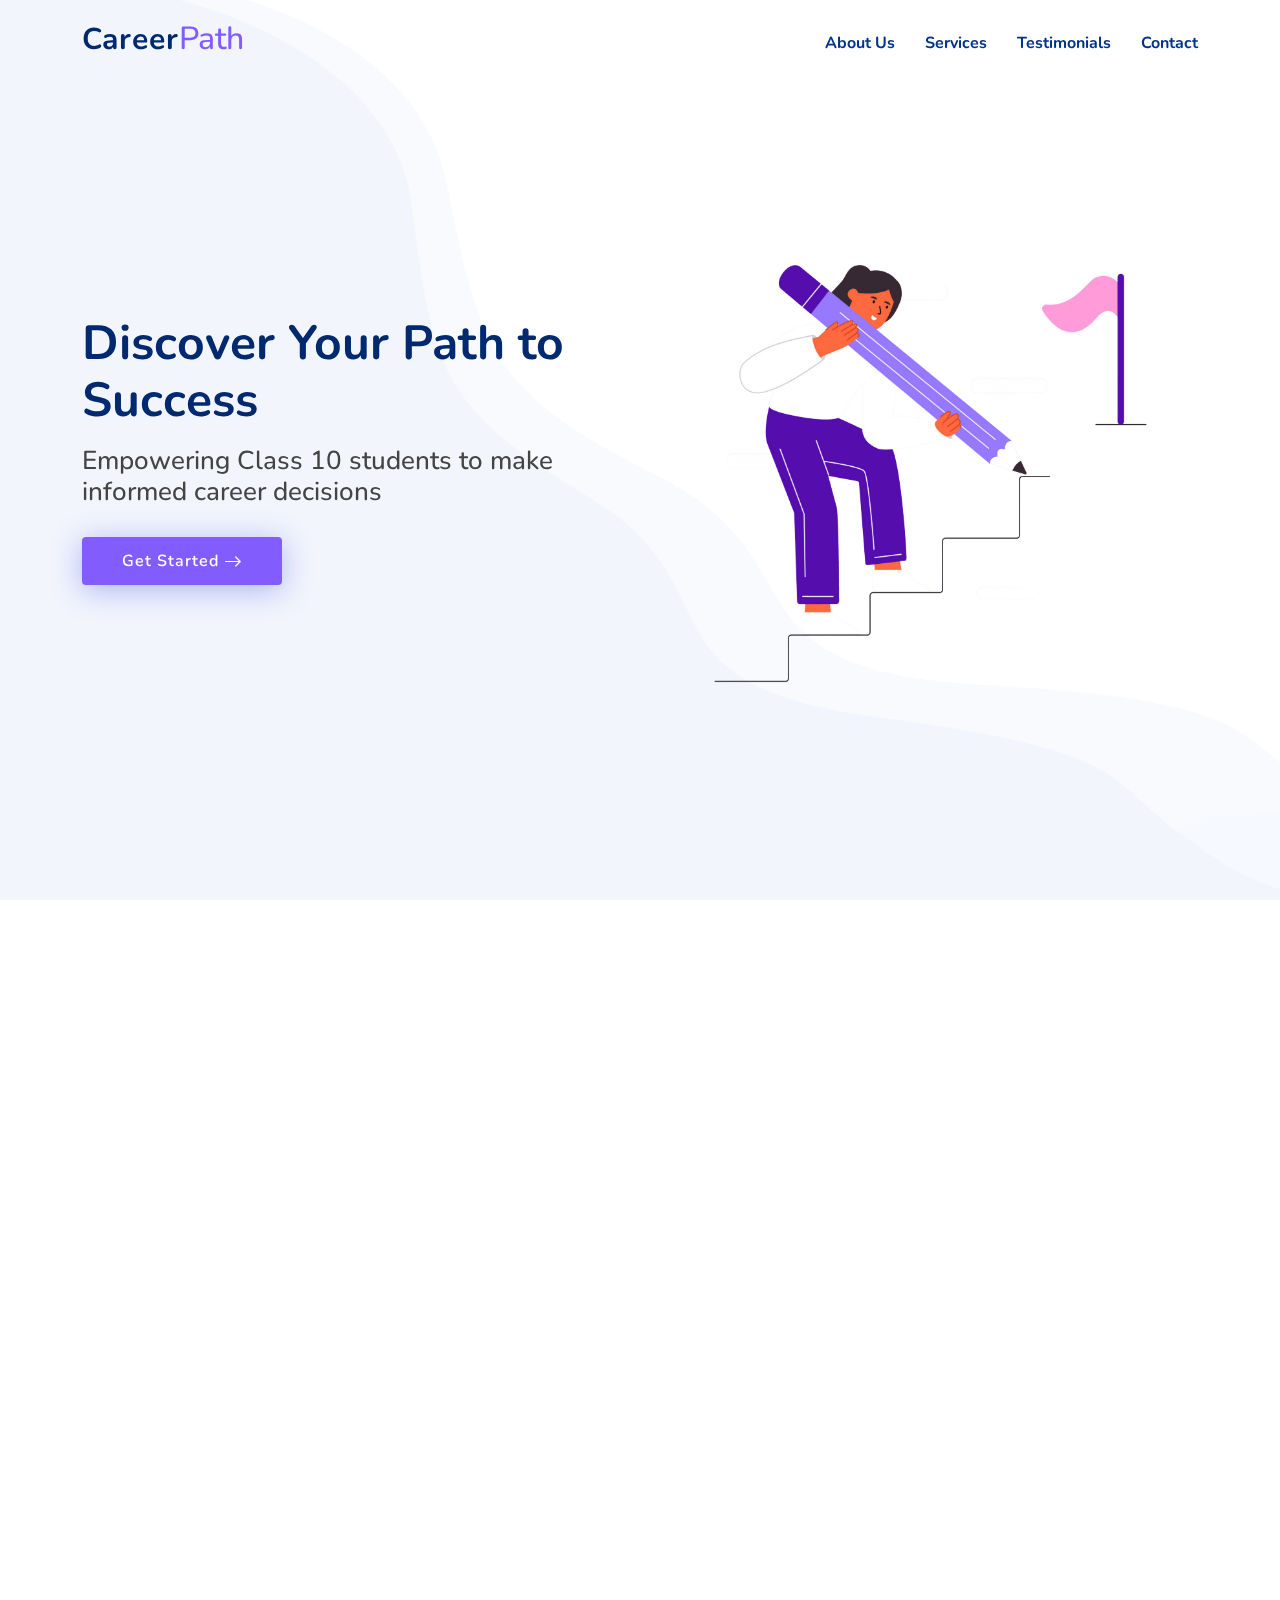
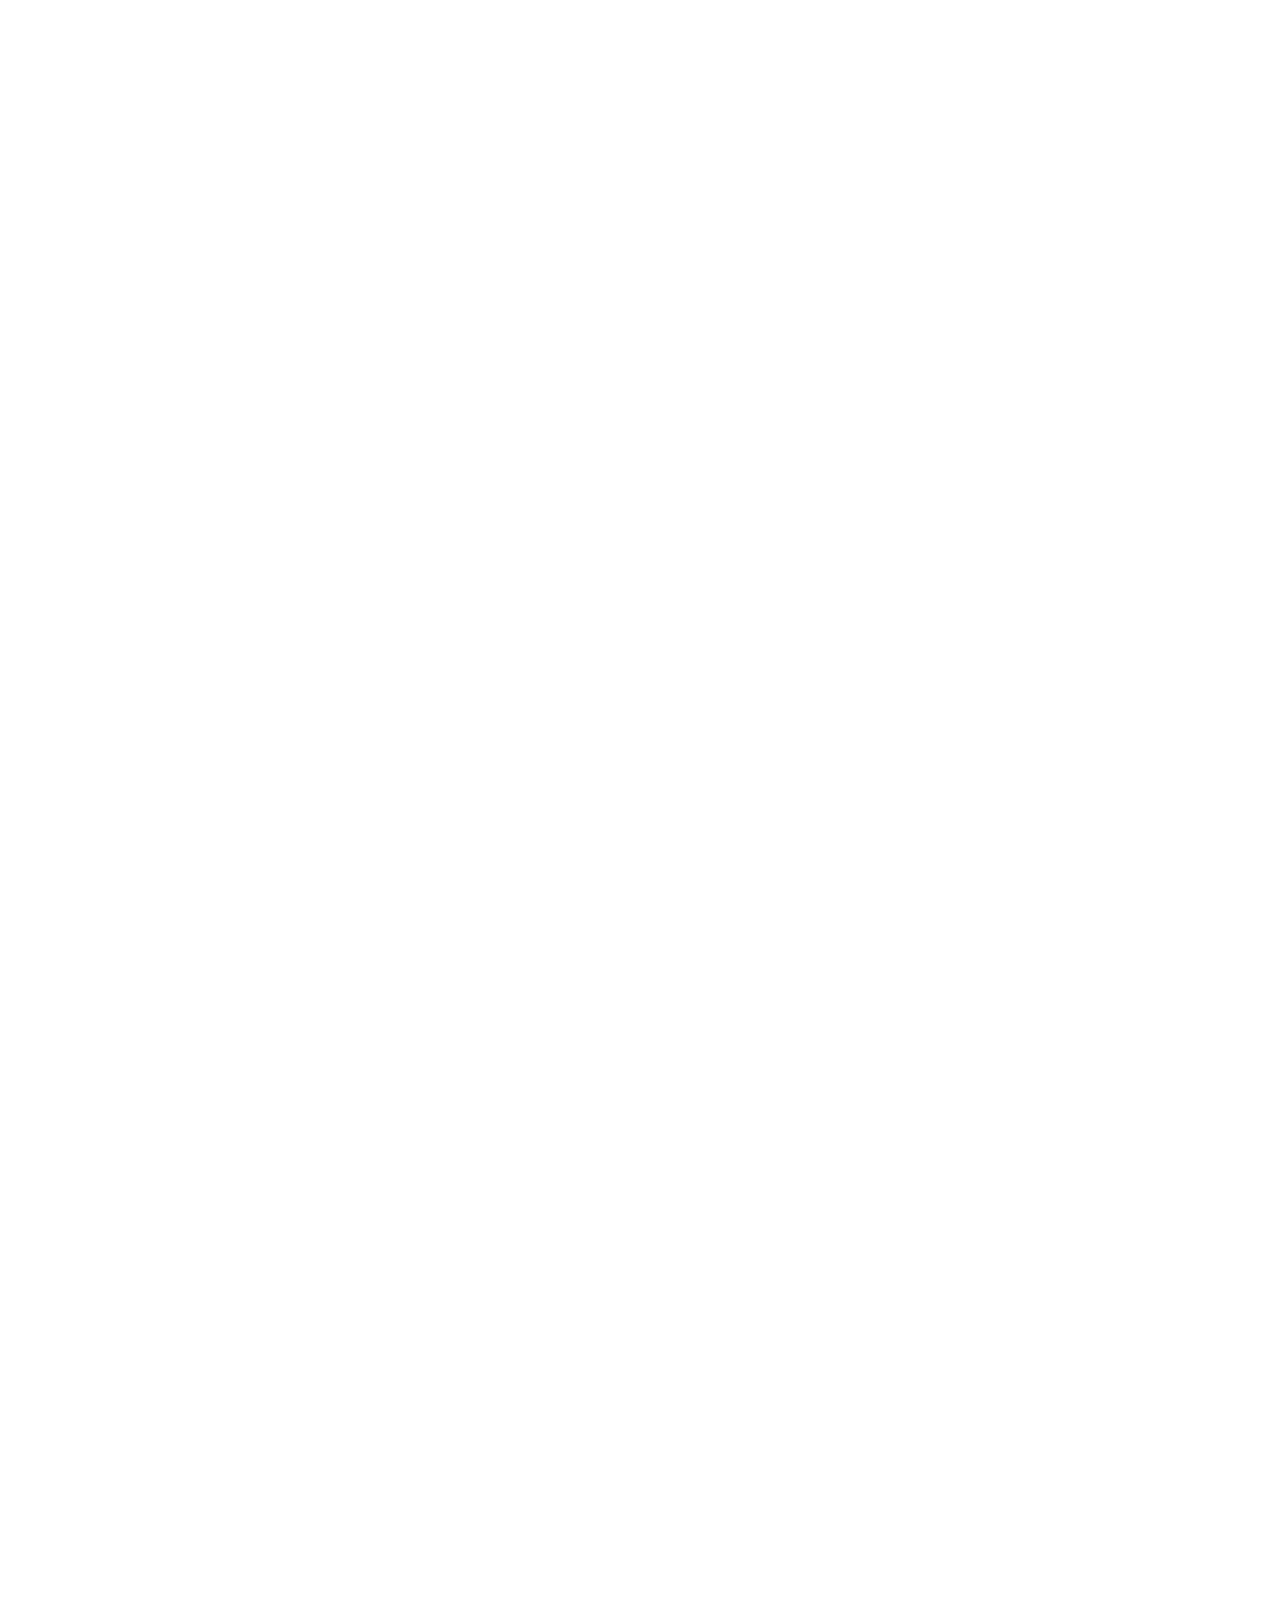
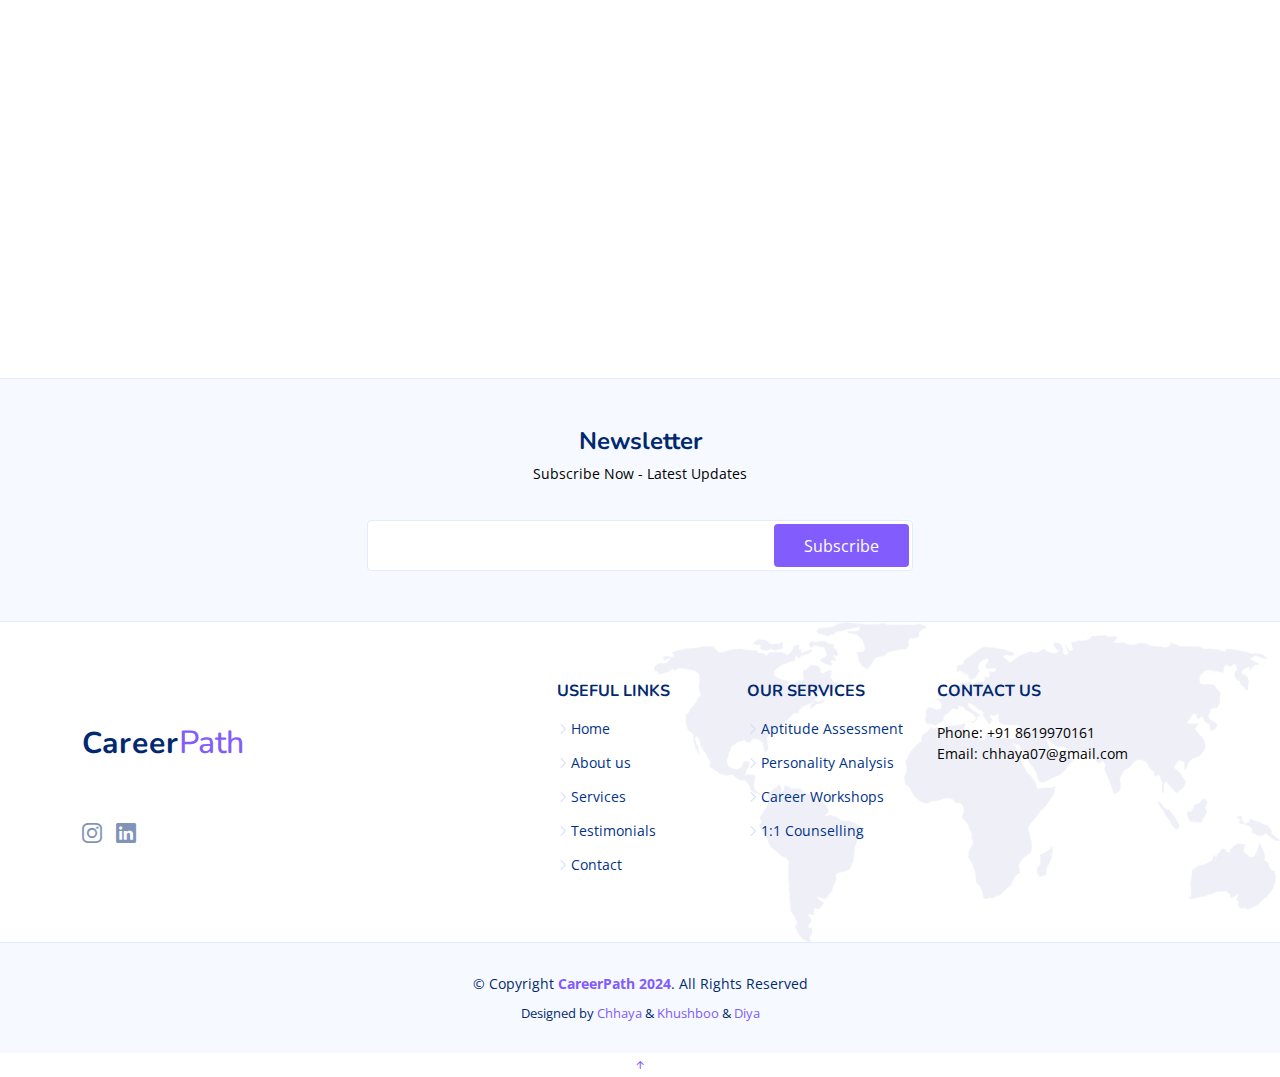
==== index.html @ 7861ffc4 "Add files via upload" ====
<!DOCTYPE html>
<html>
<head>
<title>Career Path</title>
  <!-- Favicons -->
  <link href="assets/img/C.png" rel="icon">
  <link href="assets/img/C.png" rel="apple-touch-icon">

  <!-- Google Fonts -->
  <link href="https://fonts.googleapis.com/css?family=Open+Sans:300,300i,400,400i,600,600i,700,700i|Nunito:300,300i,400,400i,600,600i,700,700i|Poppins:300,300i,400,400i,500,500i,600,600i,700,700i" rel="stylesheet">

  <!-- Vendor CSS Files -->
  <link href="assets/vendor/aos/aos.css" rel="stylesheet">
  <link href="assets/vendor/bootstrap/css/bootstrap.min.css" rel="stylesheet">
  <link href="assets/vendor/bootstrap-icons/bootstrap-icons.css" rel="stylesheet">
  <link href="assets/vendor/glightbox/css/glightbox.min.css" rel="stylesheet">
  <link href="assets/vendor/remixicon/remixicon.css" rel="stylesheet">
  <link href="assets/vendor/swiper/swiper-bundle.min.css" rel="stylesheet">
  <link href="assets/css/style.css" rel="stylesheet">

<body>


<!-- Start of ChatBot (www.chatbot.com) code -->
<script type="text/javascript">
  window.__be = window.__be || {};
  window.__be.id = "661b7dbbdde09a0007af6c5f";
  (function() {
      var be = document.createElement('script'); be.type = 'text/javascript'; be.async = true;
      be.src = ('https:' == document.location.protocol ? 'https://' : 'http://') + 'cdn.chatbot.com/widget/plugin.js';
      var s = document.getElementsByTagName('script')[0]; s.parentNode.insertBefore(be, s);
  })();
</script>
<noscript>You need to <a href="https://www.chatbot.com/help/chat-widget/enable-javascript-in-your-browser/" rel="noopener nofollow">enable JavaScript</a> in order to use the AI chatbot tool powered by <a href="https://www.chatbot.com/" rel="noopener nofollow" target="_blank">ChatBot</a></noscript>
<!-- End of ChatBot code -->


  <!-- ======= Header ======= -->
  <header id="header" class="header fixed-top">
    <div class="container-fluid container-xl d-flex align-items-center justify-content-between">

      <a href="index.html" class="logo d-flex align-items-center">
        <h2><span>Career</span>Path</h2>
      </a>
        <!-- == navbar == -->
      <nav id="navbar" class="navbar">
        <ul>
        <li><a href="#about">About Us</a></li>
        <li><a href="#services">Services</a></li>
        <li><a href="#testimonials">Testimonials</a></li>
        <li><a href="#contact">Contact</a></li>
        </ul>
        <i class="bi bi-list mobile-nav-toggle"></i>
      </nav><!-- navbar -->

    </div>
  </header><!-- End Header -->

  <!-- ======= Hero Section ======= -->
  <section id="hero" class="hero d-flex align-items-center">

    <div class="container">
      <div class="row">
        <div class="col-lg-6 d-flex flex-column justify-content-center">
          <h1 data-aos="fade-up">Discover Your Path to Success</h1>
          <h2 data-aos="fade-up" data-aos-delay="400">Empowering Class 10 students to make informed career decisions</h2>
          <div data-aos="fade-up" data-aos-delay="600">
            <div class="text-center text-lg-start">
              <a href="form.html" class="btn-get-started scrollto d-inline-flex align-items-center justify-content-center align-self-center">
                <span>Get Started</span>
                <i class="bi bi-arrow-right"></i>
              </a>
            </div>
          </div>
        </div>
          <div class="col-lg-6 hero-img" data-aos="zoom-out" data-aos-delay="200">
          <img src="assets/img/home.png" class="img-fluid" alt="">
          </div>
      </div>
    </div>

  </section><!-- End Hero -->

  <main id="main">
   <!-- ======= About Section ======= -->
   <section id="about" class="about">

    <div class="container" data-aos="fade-up">
      <div class="row gx-0">

        <div class="col-lg-6 d-flex flex-column justify-content-center" data-aos="fade-up" data-aos-delay="200">
          <div class="content">
            <h3>Why Choose Us ?</h3>
            <p>
              CareerPath is dedicated to helping Class 10 students explore their interests, aptitudes, and career aspirations. Our team of experienced counselors provides personalized guidance to equip students with the knowledge and confidence to choose the right <span>career path.</span>
            </p>
            <div class="text-center text-lg-start">
              <a href="#" class="btn-read-more d-inline-flex align-items-center justify-content-center align-self-center">
                <span>Read More</span>
                <i class="bi bi-arrow-right"></i>
              </a>
            </div>
          </div>
        </div>

        <div class="col-lg-6 d-flex align-items-center" data-aos="zoom-out" data-aos-delay="200">
          <img src="assets/img/about.jpeg" class="img-fluid" alt="" background="cover">
        </div>

      </div>
    </div>

  </section> 
    
    <!-- End About Section -->

    <!-- ======= Values Section ======= -->
    <section id="values" class="values">

      <div class="container" data-aos="fade-up">

        <header class="section-header" id="services">
          <h2>Our Services</h2>
          <p>Here's what we students wants</p>
        </header>

        <div class="row">

          <div class="col-lg-4" data-aos="fade-up" data-aos-delay="200">
            <div class="box">
              <img src="assets/img/Aptitude-Assessment.jpeg" class="img-fluid" alt="">
              <h3>Aptitude Assessment</h3>
              <p>Identify your strengths and interests through comprehensive aptitude tests</p>
            </div>
          </div>

          <div class="col-lg-4 mt-4 mt-lg-0" data-aos="fade-up" data-aos-delay="400">
            <div class="box">
              <img src="assets/img/Personality-Analysis.jpeg" class="img-fluid" alt="">
              <h3>Personality Analysis</h3>
              <p>Understand your personality traits and how align with different career paths</p>
            </div>
          </div>

          <div class="col-lg-4 mt-4 mt-lg-0" data-aos="fade-up" data-aos-delay="600">
            <div class="box">
              <img src="assets/img/Career-Workshops.jpeg" class="img-fluid" alt="">
              <h3>Career Workshops</h3>
              <p>Participate in interactive workshops to explore career options and industries</p>
            </div>
          </div>

        </div>

      </div>

    </section>
    
    <!-- End Values Section -->

    <!-- ======= Counts Section ======= -->
    <section id="counts" class="counts">
      <div class="container" data-aos="fade-up">

        <div class="row gy-4">

          <div class="col-lg-3 col-md-6">
            <div class="count-box">
              <i class="bi bi-emoji-smile"></i>
              <div>
                <span data-purecounter-start="0" data-purecounter-end="5" data-purecounter-duration="1" class="purecounter"></span>
                <p>College Collaboration</p>
              </div>
            </div>
          </div>

          <div class="col-lg-3 col-md-6">
            <div class="count-box">
              <i class="bi bi-journal-richtext" style="color: #ee6c20;"></i>
              <div>
                <span data-purecounter-start="0" data-purecounter-end="510" data-purecounter-duration="1" class="purecounter"></span>
                <p>Parents Served</p>
              </div>
            </div>
          </div>

          <div class="col-lg-3 col-\md-6">
            <div class="count-box">
              <i class="bi bi-headset" style="color: #15be56;"></i>
              <div>
                <span data-purecounter-start="0" data-purecounter-end="544" data-purecounter-duration="1" class="purecounter"></span>
                <p>Hours Of Support</p>
              </div>
            </div>
          </div>

          <div class="col-lg-3 col-md-6">
            <div class="count-box">
              <i class="bi bi-people" style="color: #bb0852;"></i>
              <div>
                <span data-purecounter-start="0" data-purecounter-end="107" data-purecounter-duration="1" class="purecounter"></span>
                <p>Full Admission</p>
              </div>
            </div>
          </div>

        </div>

      </div>
    </section><!-- End Counts Section -->

    <!-- ======= Testimonials Section ======= -->
    <section id="testimonials" class="testimonials">

      <div class="container" data-aos="fade-up">

        <header class="section-header">
          <h2>Testimonials</h2>
          <p>What Students Say</p>
        </header>

        <div class="testimonials-slider swiper" data-aos="fade-up" data-aos-delay="200">
          <div class="swiper-wrapper">

            <div class="swiper-slide">
              <div class="testimonial-item">
                <div class="stars">
                  <i class="bi bi-star-fill"></i><i class="bi bi-star-fill"></i><i class="bi bi-star-fill"></i><i class="bi bi-star-fill"></i><i class="bi bi-star-fill"></i>
                </div>
                <p>
                  CareerPath helped me gain clarity about my career goals. The counseling sessions were insightful, and I feel more confident about my future.
                </p>
                <div class="profile mt-auto">
                  <img src="assets/img/testimonials/testimonials-1.jpg" class="testimonial-img" alt="">
                  <h3>Sneha Sinha</h3>
                </div>
              </div>
            </div><!-- End testimonial item -->

            <div class="swiper-slide">
              <div class="testimonial-item">
                <div class="stars">
                  <i class="bi bi-star-fill"></i><i class="bi bi-star-fill"></i><i class="bi bi-star-fill"></i><i class="bi bi-star-fill"></i><i class="bi bi-star-fill"></i>
                </div>
                <p>
                  As a parent, I'm grateful for the guidance provided by CareerPath. My child now has a clear direction and is motivated to pursue their dreams.
                </p>
                <div class="profile mt-auto">
                  <img src="assets/img/testimonials/testimonials-2.jpg" class="testimonial-img" alt="">
                  <h3>Ankita Joshi</h3>
                </div>
              </div>
            </div><!-- End testimonial item -->

    </section><!-- End Testimonials Section -->

     <!-- ======= Contact Section ======= -->
    <section id="contact" class="contact">

      <div class="container" data-aos="fade-up">

        <header class="section-header">
          <h2>Contact Us</h2>
          <p>Connect to our team</p>
        </header>

        <div class="row gy-4">

          <div class="col-lg-6">

            <div class="row gy-4">
              <div class="col-md-6">
                <div class="info-box">
                  <i class="bi bi-geo-alt"></i>
                  <h3>Address</h3>
                  <p>Faridabad, Haryana, IN</p>
                </div>
              </div>
              <div class="col-md-6">
                <div class="info-box">
                  <i class="bi bi-telephone"></i>
                  <h3>Call Us</h3>
                  <p>+91 8619970161</p>
                </div>
              </div>
              <div class="col-md-6">
                <div class="info-box">
                  <i class="bi bi-envelope"></i>
                  <h3>Email Us</h3>
                  <p>chhaya07@gmail.com</p>
                </div>
              </div>
              <div class="col-md-6">
                <div class="info-box">
                  <i class="bi bi-clock"></i>
                  <h3>Working Hours</h3>
                  <p>9:00AM - 07:00PM</p>
                </div>
              </div>
            </div>

          </div>

          <div class="col-lg-6">
            <form action="forms/contact.php" method="post" class="php-email-form">
              <div class="row gy-4">

                <div class="col-md-6">
                  <input type="text" name="name" class="form-control" placeholder="Your Name" required>
                </div>

                <div class="col-md-6 ">
                  <input type="email" class="form-control" name="email" placeholder="Your Email" required>
                </div>

                <div class="col-md-12">
                  <input type="text" class="form-control" name="subject" placeholder="Subject" required>
                </div>

                <div class="col-md-12">
                  <textarea class="form-control" name="message" rows="6" placeholder="Message" required></textarea>
                </div>

                <div class="col-md-12 text-center">
                  <div class="loading">Loading</div>
                  <div class="error-message"></div>
                  <div class="sent-message">Your message has been sent. Thank you!</div>

                  <button type="submit">Send Message</button>
                </div>

              </div>
            </form>

          </div>

        </div>

      </div>

    </section><!-- End Contact Section -->

  </main><!-- End #main -->

  <!-- ======= Footer ======= -->
  <footer id="footer" class="footer">

    <div class="footer-newsletter">
      <div class="container">
        <div class="row justify-content-center">
          <div class="col-lg-12 text-center">
            <h4>Newsletter</h4>
            <p>Subscribe Now - Latest Updates</p>
          </div>
          <div class="col-lg-6">
            <form action="" method="post">
              <input type="email" name="email"><input type="submit" value="Subscribe">
            </form>
          </div>
        </div>
      </div>
    </div>

    <div class="footer-top">
      <div class="container">
        <div class="row gy-4">
          <div class="col-lg-5 col-md-12 footer-info"><br><br>
            <a href="index.html" class="logo d-flex align-items-center">
              <h2><span>Career</span>Path</h2>
            </a><br>
            <div class="social-links mt-3">
              <a href="#" class="instagram"><i class="bi bi-instagram"></i></a>
              <a href="#" class="linkedin"><i class="bi bi-linkedin"></i></a>
            </div>
          </div>

          <div class="col-lg-2 col-6 footer-links">
            <h4>Useful Links</h4>
            <ul>
              <li><i class="bi bi-chevron-right"></i> <a href="index.html">Home</a></li>
              <li><i class="bi bi-chevron-right"></i> <a href="#about">About us</a></li>
              <li><i class="bi bi-chevron-right"></i> <a href="#services">Services</a></li>
              <li><i class="bi bi-chevron-right"></i> <a href="#testimonials">Testimonials</a></li>
              <li><i class="bi bi-chevron-right"></i> <a href="#contact">Contact</a></li>
            </ul>
          </div>

          <div class="col-lg-2 col-6 footer-links">
            <h4>Our Services</h4>
            <ul>
              <li><i class="bi bi-chevron-right"></i> <a href="#services">Aptitude Assessment</a></li>
              <li><i class="bi bi-chevron-right"></i> <a href="#services">Personality Analysis</a></li>
              <li><i class="bi bi-chevron-right"></i> <a href="#services">Career Workshops</a></li>
              <li><i class="bi bi-chevron-right"></i> <a href="#services">1:1 Counselling</a></li>
            </ul>
          </div>

          <div class="col-lg-3 col-md-12 footer-contact text-center text-md-start">
            <h4>Contact Us</h4>
              <bold>Phone:</bold> +91 8619970161<br>
              <bold>Email:</bold> chhaya07@gmail.com<br>
            </p>

          </div>

        </div>
      </div>
    </div>

    <div class="container">
      <div class="copyright">
        &copy; Copyright <strong><span><a href="#">CareerPath 2024</a></span></strong>. All Rights Reserved
      </div>
      <div class="credits">
        Designed by <a href="https://www.linkedin.com/in/chhaya07/">Chhaya</a> & <a href="https://www.linkedin.com/in/khushboo-mehta-a99501285/">Khushboo</a>  & <a href="https://www.linkedin.com/in/khushboo-mehta-a99501285/">Diya</a>
      </div>
    </div>
  </footer><!-- End Footer -->

  <a href="#" class="back-to-top d-flex align-items-center justify-content-center"><i class="bi bi-arrow-up-short"></i></a>

  <!-- Vendor JS Files -->
  <script src="assets/vendor/purecounter/purecounter_vanilla.js"></script>
  <script src="assets/vendor/aos/aos.js"></script>
  <script src="assets/vendor/bootstrap/js/bootstrap.bundle.min.js"></script>
  <script src="assets/vendor/glightbox/js/glightbox.min.js"></script>
  <script src="assets/vendor/isotope-layout/isotope.pkgd.min.js"></script>
  <script src="assets/vendor/swiper/swiper-bundle.min.js"></script>
  <script src="assets/vendor/php-email-form/validate.js"></script>

  <!-- Template Main JS File -->
  <script src="assets/js/main.js"></script>

</body>

</html>
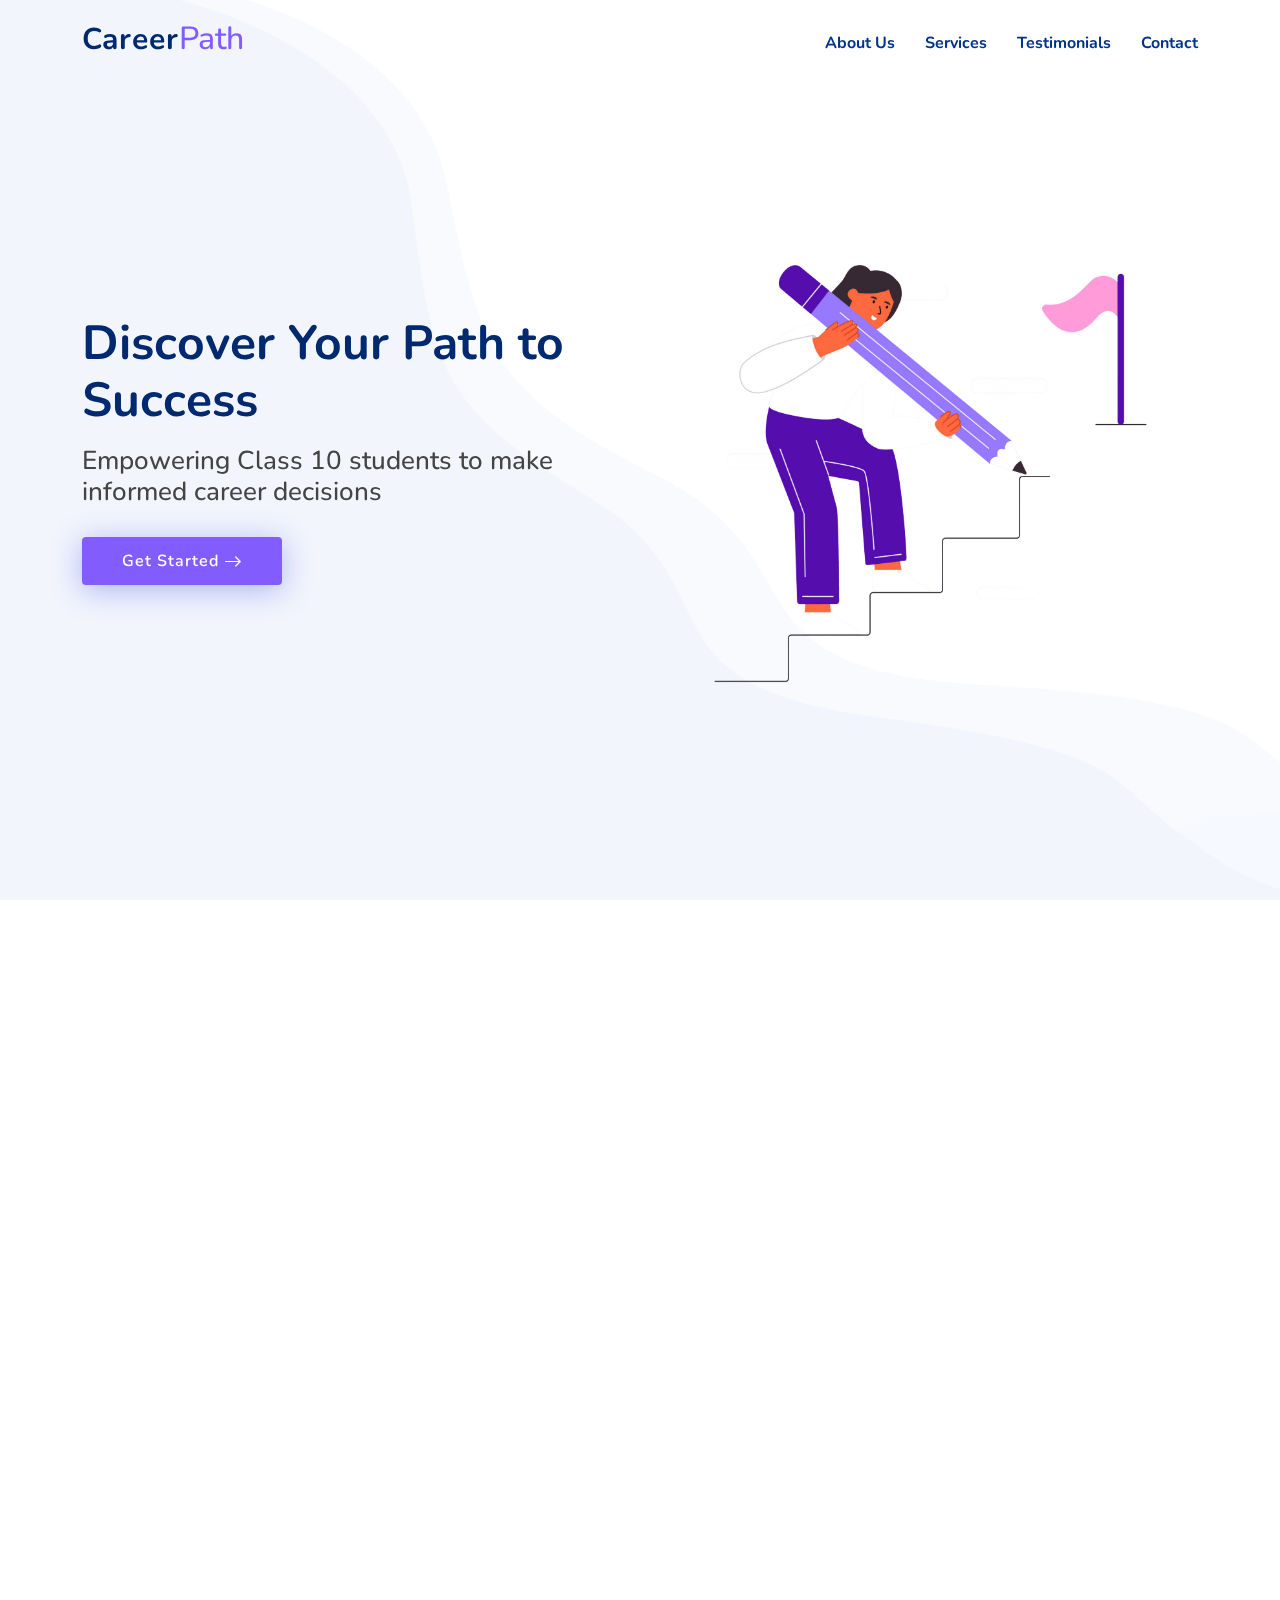
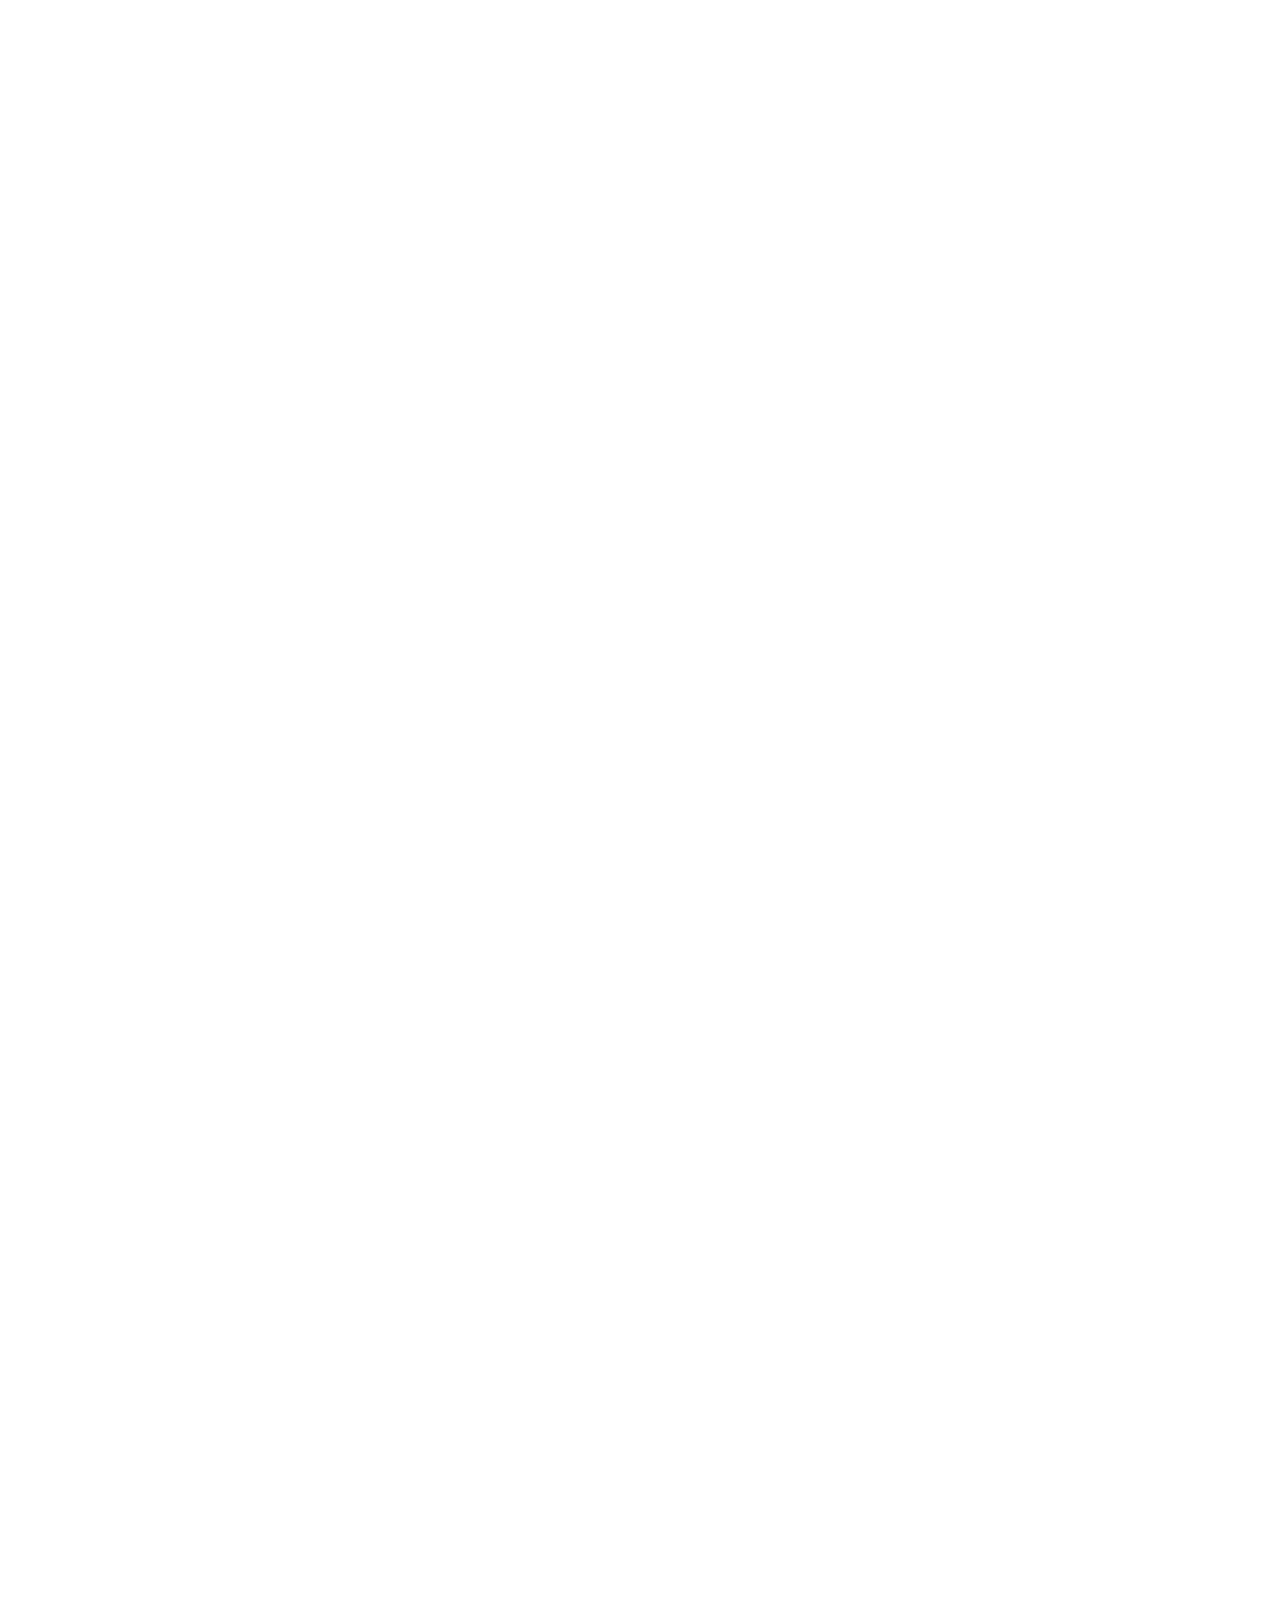
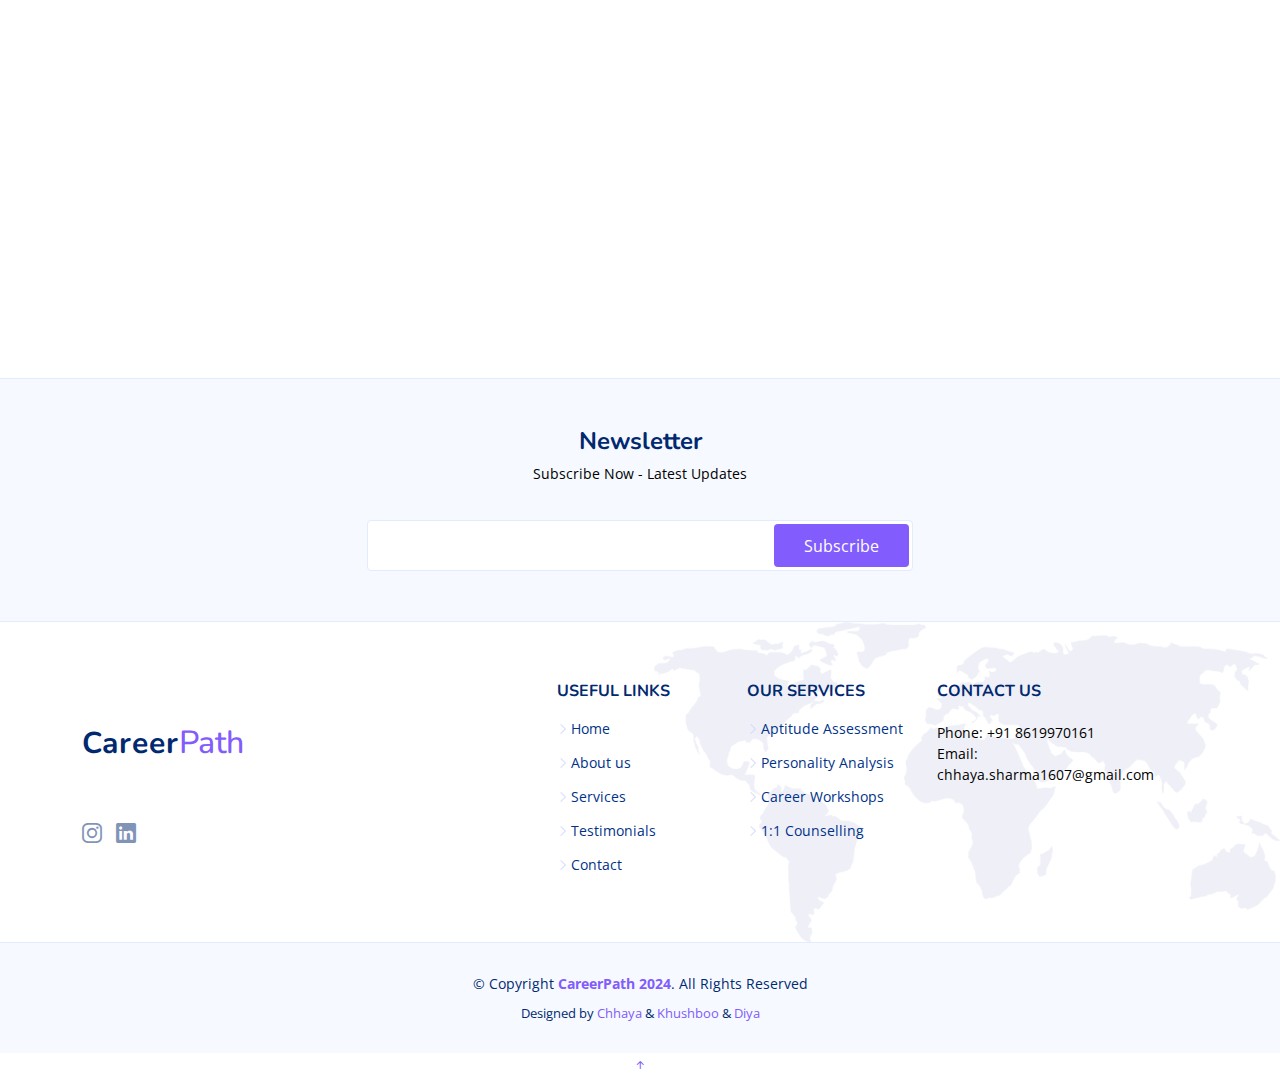
==== commit 8eda6382: "Update index.html" ====
--- a/index.html
+++ b/index.html
@@ -287,7 +287,7 @@
                 <div class="info-box">
                   <i class="bi bi-envelope"></i>
                   <h3>Email Us</h3>
-                  <p>chhaya07@gmail.com</p>
+                  <p>chhaya.sharma1607@gmail.com</p>
                 </div>
               </div>
               <div class="col-md-6">
@@ -398,7 +398,7 @@
           <div class="col-lg-3 col-md-12 footer-contact text-center text-md-start">
             <h4>Contact Us</h4>
               <bold>Phone:</bold> +91 8619970161<br>
-              <bold>Email:</bold> chhaya07@gmail.com<br>
+              <bold>Email:</bold> chhaya.sharma1607@gmail.com<br>
             </p>
 
           </div>
@@ -412,7 +412,7 @@
         &copy; Copyright <strong><span><a href="#">CareerPath 2024</a></span></strong>. All Rights Reserved
       </div>
       <div class="credits">
-        Designed by <a href="https://www.linkedin.com/in/chhaya07/">Chhaya</a> & <a href="https://www.linkedin.com/in/khushboo-mehta-a99501285/">Khushboo</a>  & <a href="https://www.linkedin.com/in/khushboo-mehta-a99501285/">Diya</a>
+        Designed by <a href="https://www.linkedin.com/in/chhaya07/">Chhaya</a> & <a href="https://www.linkedin.com/in/khushboo-mehta-a99501285/">Khushboo</a>  & <a href="https://www.linkedin.com/in/diya-chaudhary-98a2b3284/">Diya</a>
       </div>
     </div>
   </footer><!-- End Footer -->
@@ -433,4 +433,4 @@
 
 </body>
 
-</html>+</html>
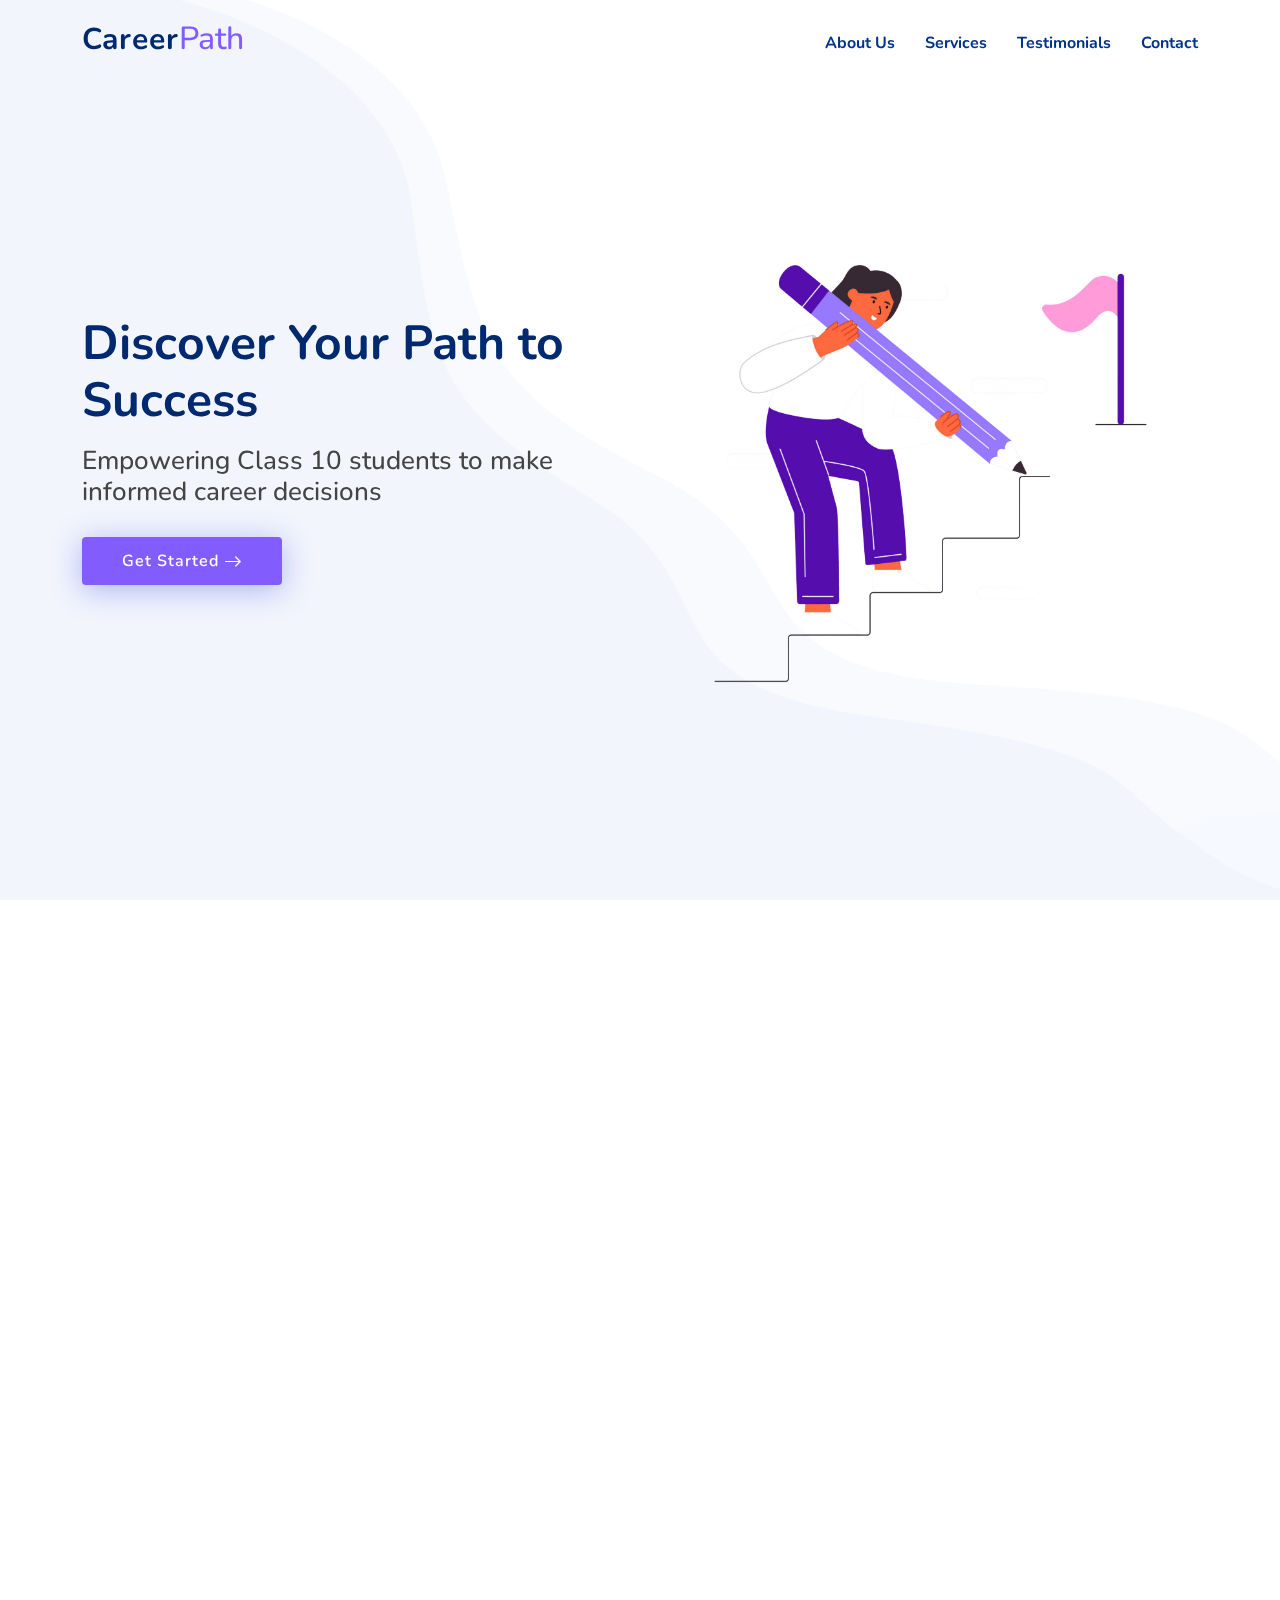
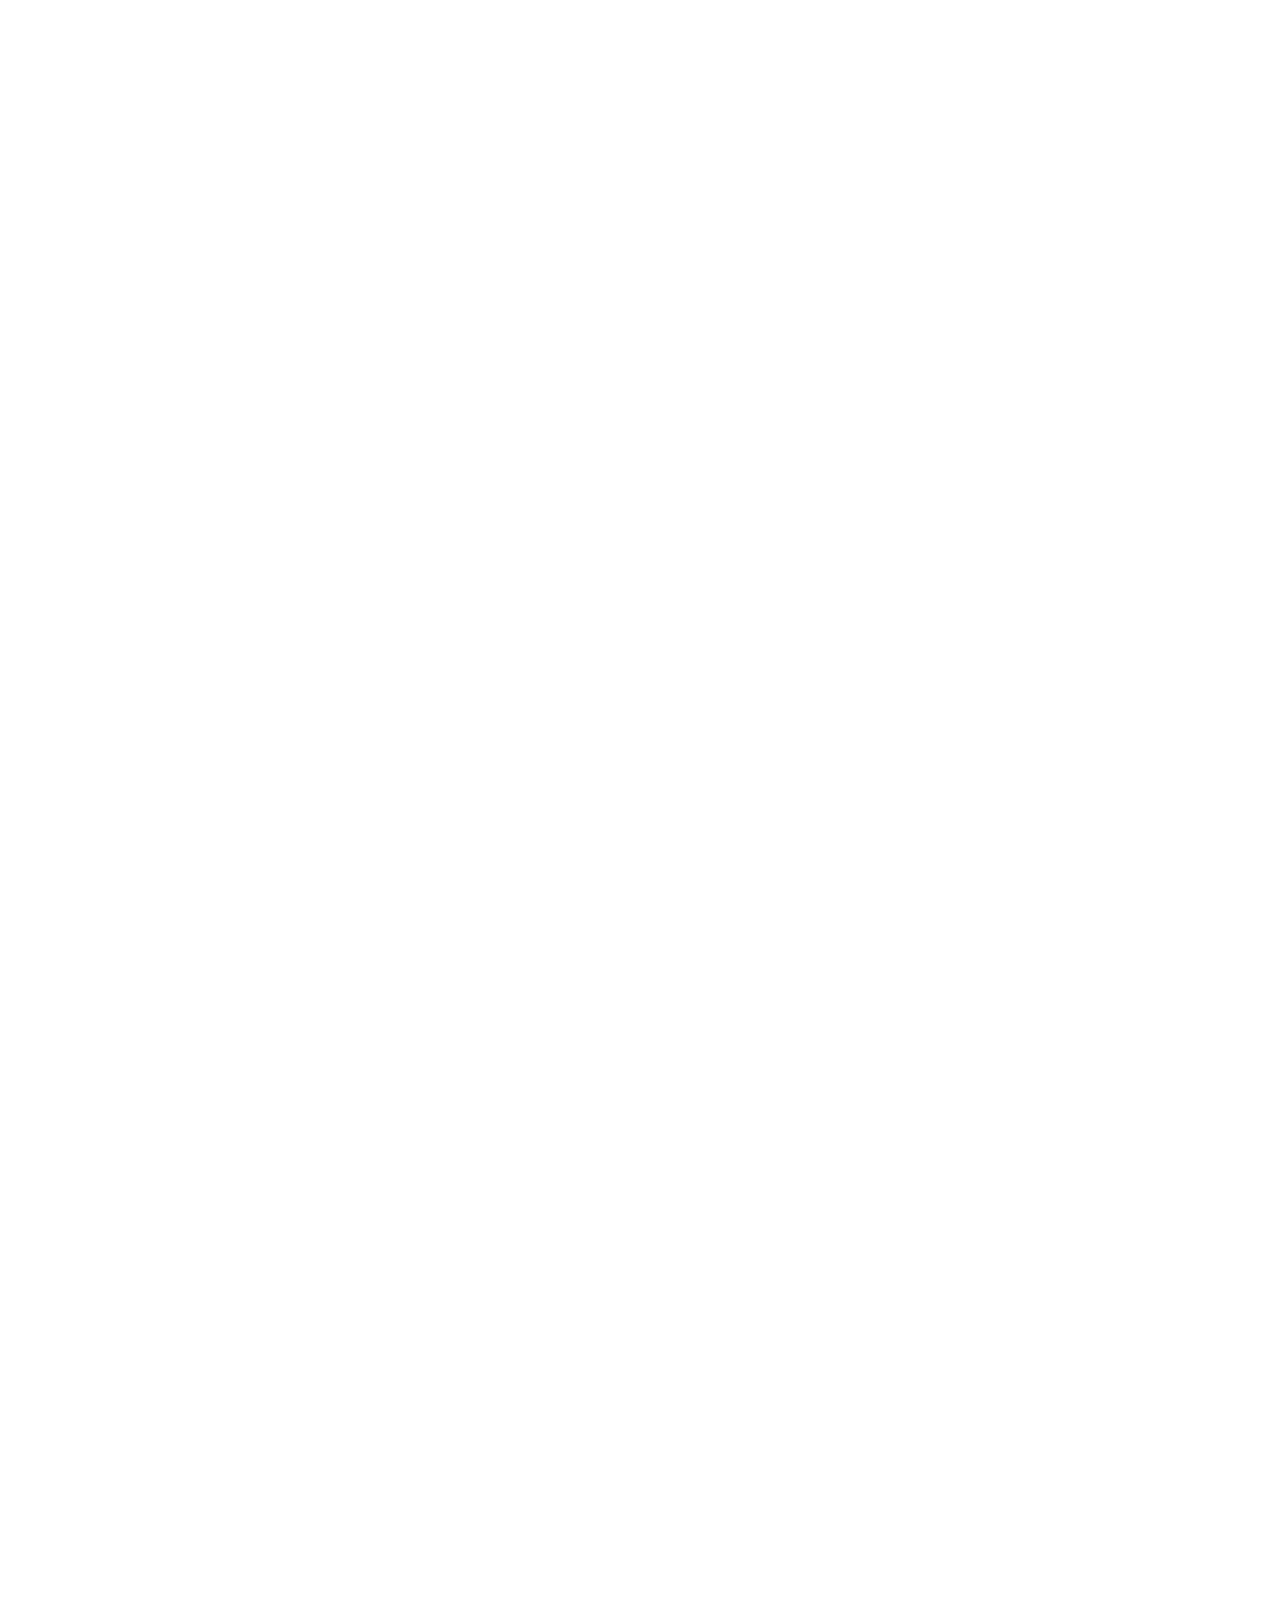
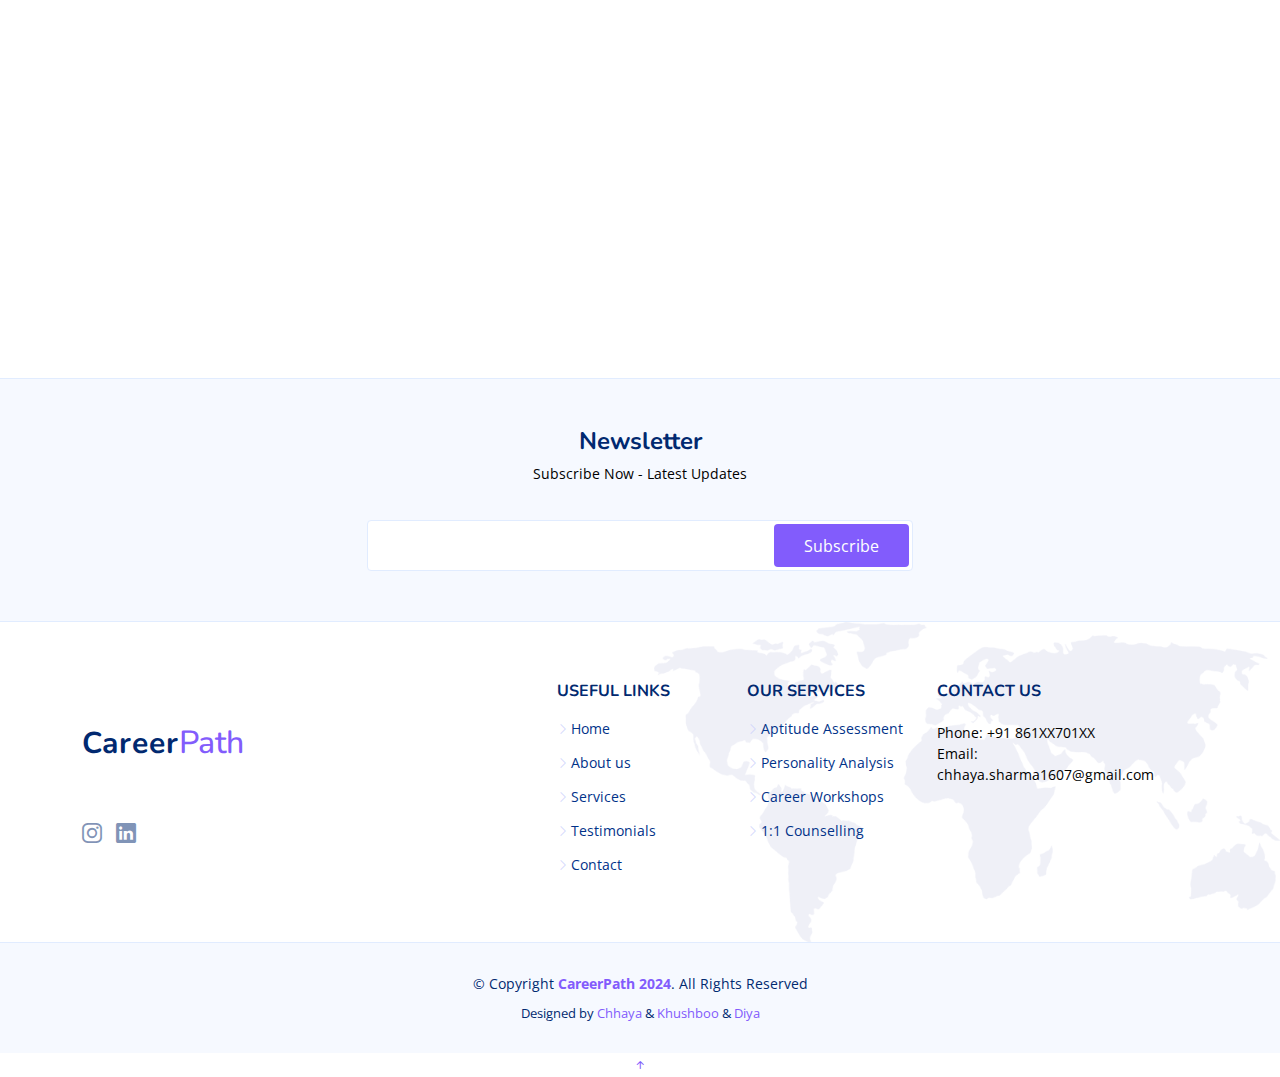
==== commit f6a23ef1: "Update index.html" ====
--- a/index.html
+++ b/index.html
@@ -280,7 +280,7 @@
                 <div class="info-box">
                   <i class="bi bi-telephone"></i>
                   <h3>Call Us</h3>
-                  <p>+91 8619970161</p>
+                  <p>+91 861XX701XX</p>
                 </div>
               </div>
               <div class="col-md-6">
@@ -397,7 +397,7 @@
 
           <div class="col-lg-3 col-md-12 footer-contact text-center text-md-start">
             <h4>Contact Us</h4>
-              <bold>Phone:</bold> +91 8619970161<br>
+              <bold>Phone:</bold> +91 861XX701XX<br>
               <bold>Email:</bold> chhaya.sharma1607@gmail.com<br>
             </p>
 
